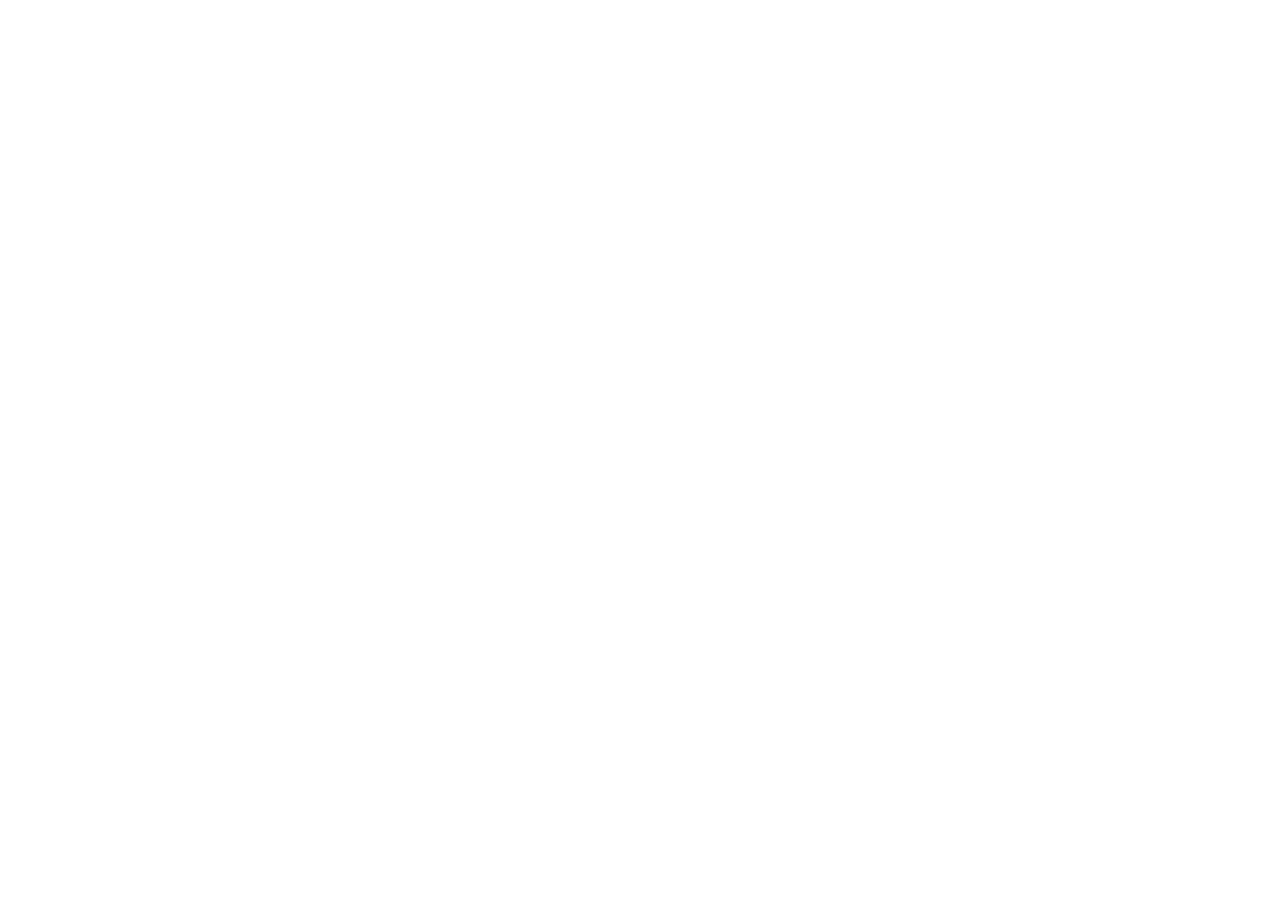
==== html/index.html @ 78438a4b "added start directories and start file" ====
<!DOCTYPE html>
<html lang="en">
<head>
    <meta charset="UTF-8">
    <meta name="viewport" content="width=device-width, initial-scale=1.0">
    <title>Document</title>
    <link rel="stylesheet" href="css/main.css">
    <script src="js/app.js" defer></script>
    <script src="libs/rain.js" defer></script>
</head>
<body>
    <div class="logo" style="background-image: url(img/logo.svg);"></div>


    <section class="layers">
        <div class="layers__container">
            
        </div>
    </section>

</body>
</html>
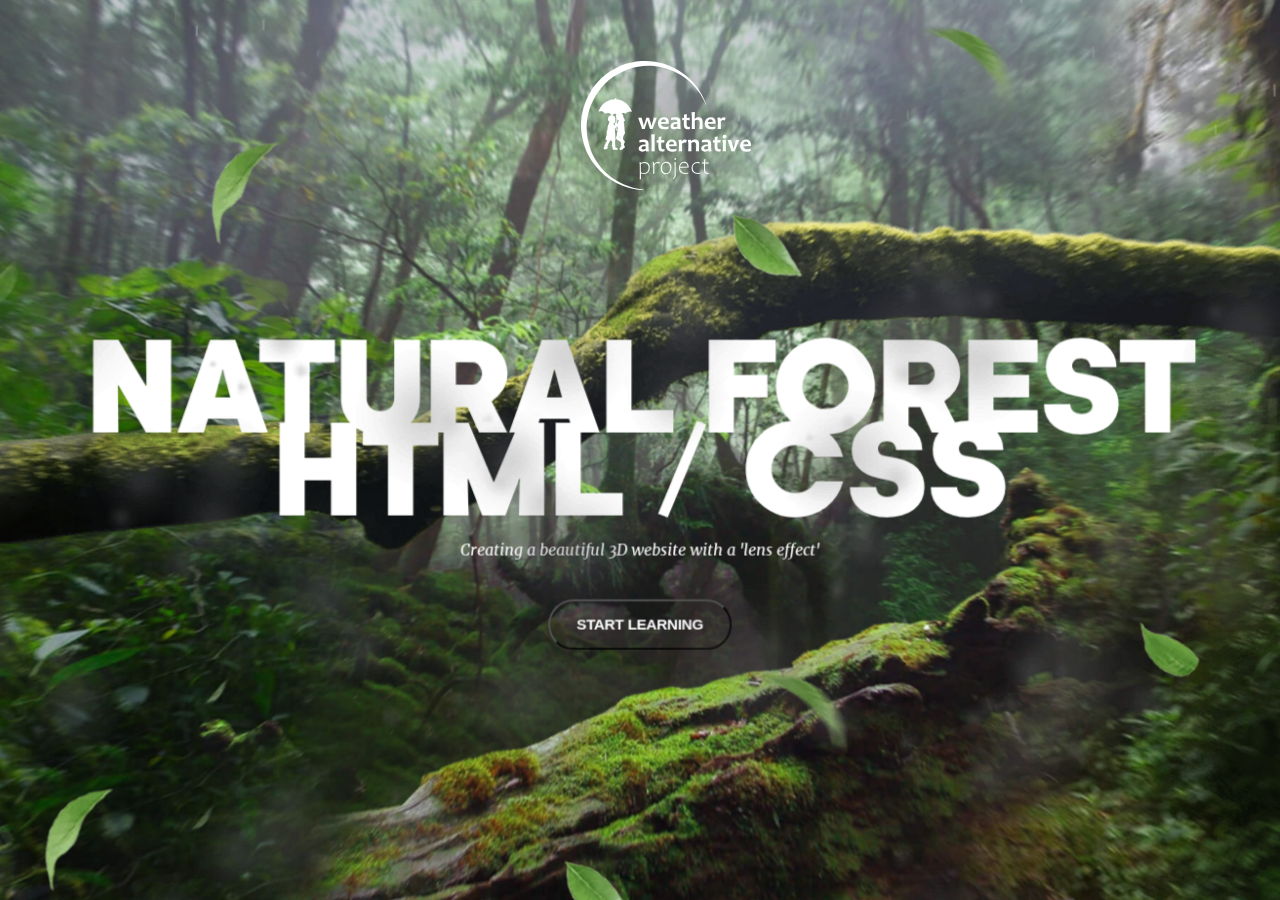
==== commit 324e8637: "added 3d-page full" ====
--- a/html/index.html
+++ b/html/index.html
@@ -8,13 +8,26 @@
     <script src="js/app.js" defer></script>
     <script src="libs/rain.js" defer></script>
 </head>
-<body>
+<body>    
+    
     <div class="logo" style="background-image: url(img/logo.svg);"></div>
-
 
     <section class="layers">
         <div class="layers__container">
-            
+            <div class="layers__item layer-1" style="background-image: url(img/layer-1.jpg);"></div>
+            <div class="layers__item layer-2" style="background-image: url(img/layer-2.png);"></div>
+            <div class="layers__item layer-3">
+                <div class="hero-content">
+                    <h1>Natural Forest <span>HTML / CSS</span></h1>
+                    <div class="hero-content__p">Creating a beautiful 3D website with a 'lens effect'</div>
+                    <button class="button-start">Start Learning</button>
+                </div>
+            </div>
+            <div class="layers__item layer-4">
+                <canvas class="rain"></canvas>
+            </div>
+            <div class="layers__item layer-5" style="background-image: url(img/layer-5.png);"></div>
+            <div class="layers__item layer-6" style="background-image: url(img/layer-6.png);"></div>  
         </div>
     </section>
 
--- a/html/css/main.css
+++ b/html/css/main.css
@@ -0,0 +1,130 @@
+* {
+ margin: 0;
+ padding: 0;
+ box-sizing: border-box;
+}
+
+:root {
+    --index: calc(1vw + 1vh);
+    --transition: 1.5s cubic-bezier(.05, .5, .0, 1.0)
+}
+
+@font-face {
+    font-family: kamerik-3d;
+    src: url(../fonts/kamerik205-heavy.woff2);
+    font-weight: 900;
+}
+
+@font-face {
+    font-family: marriweather-italic-3d;
+    src: url(../fonts/merriweather-regular-italic.woff2);
+}
+
+body {
+    background-color: #000;
+    color: #fff;
+    font-family: kamerik-3d;
+}
+
+.logo {
+    --logo-size: calc(var(--index) * 7.8);
+    width: var(--logo-size);
+    height: var(--logo-size);
+    background-repeat: no-repeat;
+    position: absolute;
+    left: calc(50% - calc(var(--logo-size) / 2) + 2%);
+    top: calc(var(--index) * 2.8);
+    z-index: 1;
+}
+
+.layers {
+    perspective: 1000px;
+    overflow: hidden;
+}
+.layers__container {
+    height: 100vh;
+    min-height: 500px;
+    transform-style: preserve-3d;
+    transform: rotateX(var(--move-y)) rotateY(var(--move-x));
+    will-change: transform;
+    transition: transform var(--transition);
+}
+
+.layers__item {
+    position: absolute;
+    top: -5vw;
+    left: -5vw;
+    right: -5vw;
+    bottom: -5vw;
+    background-size: cover;
+    background-position: center;
+    display: flex;
+    align-items: center;
+    justify-content: center;
+    
+}
+
+
+.layer-1 {
+    transform: translateZ(-55px) scale(1.06);
+}
+
+.layer-2 {
+    transform: translateZ(80px) scale(.88);
+}
+
+.layer-3 {
+    transform: translateZ(180px) scale(.8);
+}
+
+.layer-4 {
+    transform: translateZ(190px) scale(.9);
+}
+
+.layer-5 {
+    transform: translateZ(300px) scale(.9);
+}
+
+.layer-6 {
+    transform: translateZ(380px);
+}
+
+.hero-content {
+    font-size: calc(var(--index) * 2.9);
+    text-align: center;
+    text-transform: uppercase;
+    letter-spacing: calc(var(--index) * -.15);
+    line-height: 1.35em;
+    margin-top: calc(var(--index) * 5.5);
+}
+
+.hero-content span{
+    display: block;
+}
+
+.hero-content__p {
+    text-transform: none;
+    font-family: marriweather-italic-3d;
+    letter-spacing: normal;
+    font-size: calc(var(--index) * .73);
+    line-height: 3;
+}
+
+.button-start {
+    font-family: Arial;
+    font-weight: 600;
+    text-transform: uppercase;
+    font-size: calc(var(--index) * .7);
+    letter-spacing: -0.02vw;
+    padding: calc(var(--index) * .7) calc(var(--index) * 1.25);
+    background-color: transparent;
+    color: #fff;
+    border-radius: 10em;
+    border: rgba(red, green, blue, 0.25) 3px solid;
+    outline: none;
+    cursor: pointer;
+}
+
+.layer-4, .layer-5, .layer-6 {
+    pointer-events: none;
+}